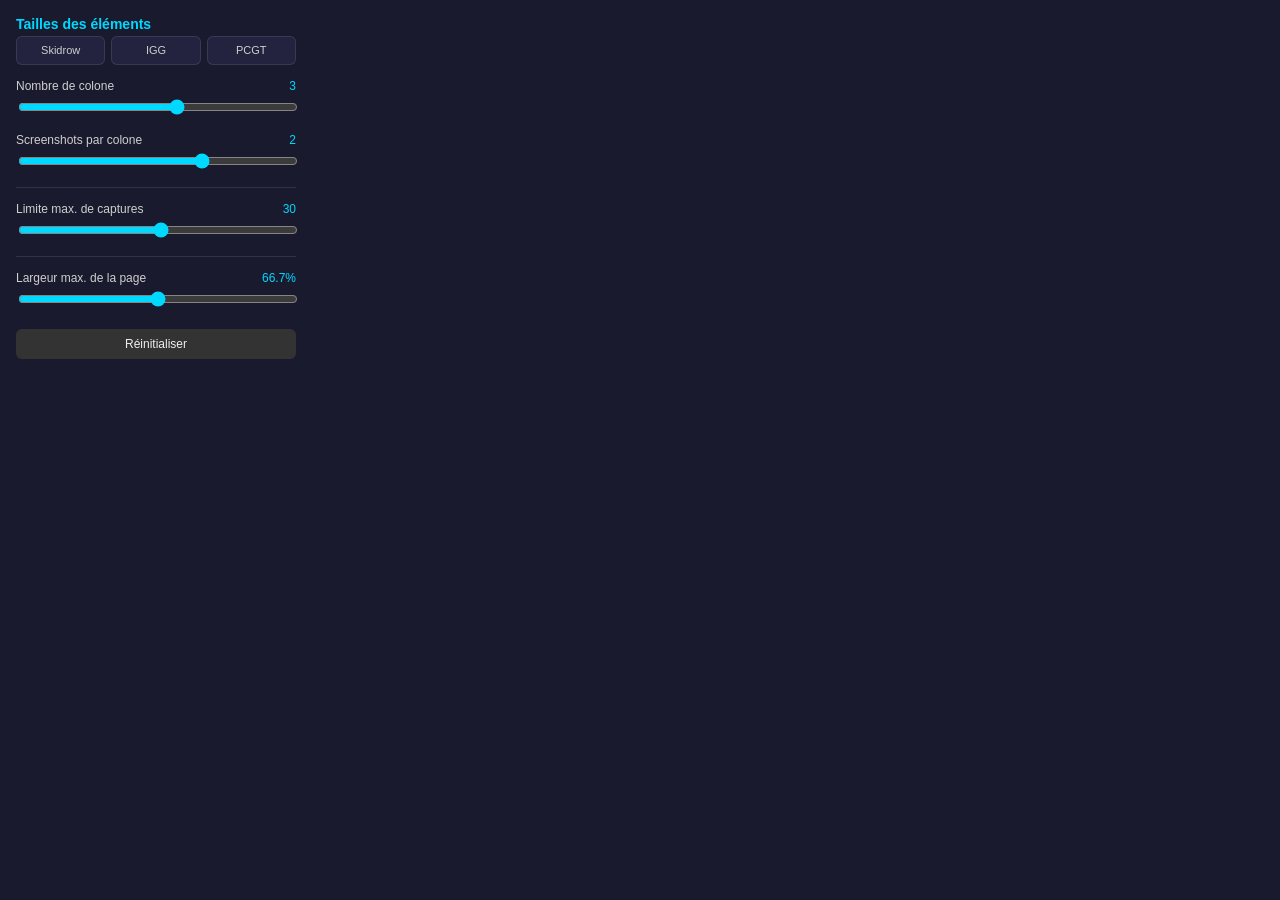
==== popup.html @ 11b268b2 "Add files via upload" ====
<!DOCTYPE html>
<html lang="fr">
<head>
<meta charset="UTF-8">
<title>Réglages</title>
<link rel="stylesheet" href="popup.css">
</head>
<body>
  <h1>Tailles des éléments</h1>

  <div class="site-links" id="siteLinks"></div>

  <p class="site-label" id="siteLabel"></p>

  <div id="unsupported" class="unsupported" hidden>
    Ouvrez une page IGG-Games, PCGamesTorrents ou SkidrowReloaded pour régler
    les tailles : les réglages sont indépendants pour chaque site.
  </div>

  <div id="fields">
    <div class="field">
      <div class="field-label">
        <label for="galleryColumns">Nombre de colone</label>
        <span class="value" id="galleryColumnsValue">3</span>
      </div>
      <input type="range" id="galleryColumns" min="1" max="8" step="1">
    </div>

    <div class="field">
      <div class="field-label">
        <label for="galleryRows">Screenshots par colone</label>
        <span class="value" id="galleryRowsValue">2</span>
      </div>
      <input type="range" id="galleryRows" min="1" max="4" step="1">
    </div>

    <hr>

    <div class="field">
      <div class="field-label">
        <label for="maxTotalScreenshots">Limite max. de captures</label>
        <span class="value" id="maxTotalScreenshotsValue">30</span>
      </div>
      <input type="range" id="maxTotalScreenshots" min="3" max="50" step="1">
    </div>

    <hr>

    <div class="field">
      <div class="field-label">
        <label for="maxContentWidth">Largeur max. de la page</label>
        <span class="value" id="maxContentWidthValue">66.7%</span>
      </div>
      <input type="range" id="maxContentWidth" min="20" max="100" step="0.1">
    </div>

    <button id="resetBtn">Réinitialiser</button>
  </div>

  <script src="popup.js"></script>
</body>
</html>
---- popup.css ----
body {
    width: 280px;
    margin: 0;
    padding: 16px;
    font-family: -apple-system, "Segoe UI", Arial, sans-serif;
    background: #1a1a2e;
    color: #e0e0e0;
}

h1 {
    font-size: 14px;
    margin: 0 0 4px;
    color: #00d9ff;
}

.site-label {
    margin: 0 0 14px;
    font-size: 11px;
    color: #8a8aa0;
    text-transform: uppercase;
    letter-spacing: 0.04em;
}

.site-links {
    display: flex;
    gap: 6px;
    margin-bottom: 14px;
}

.site-link {
    flex: 1;
    margin: 0;
    padding: 7px 4px;
    border: 1px solid rgba(255, 255, 255, 0.1);
    border-radius: 6px;
    background: #23233f;
    color: #cfcfcf;
    font-size: 11px;
    line-height: 1.2;
    cursor: pointer;
    text-align: center;
    white-space: nowrap;
    overflow: hidden;
    text-overflow: ellipsis;
}

.site-link:hover {
    background: #2c2c52;
    color: #ffffff;
}

.site-link.active {
    border-color: #00d9ff;
    color: #00d9ff;
    background: rgba(0, 217, 255, 0.1);
}

.unsupported {
    font-size: 12px;
    line-height: 1.5;
    color: #cfcfcf;
    background: rgba(255, 255, 255, 0.06);
    border: 1px solid rgba(255, 255, 255, 0.1);
    border-radius: 8px;
    padding: 12px;
}

.field {
    margin-bottom: 14px;
}

.field-label {
    display: flex;
    justify-content: space-between;
    align-items: center;
    margin-bottom: 4px;
    font-size: 12px;
}

.field-label label {
    color: #cfcfcf;
}

.field-label .value {
    color: #00d9ff;
    font-variant-numeric: tabular-nums;
    min-width: 42px;
    text-align: right;
}

hr {
    border: none;
    border-top: 1px solid rgba(255, 255, 255, 0.1);
    margin: 14px 0;
}

input[type="range"] {
    width: 100%;
    accent-color: #00d9ff;
}

button {
    width: 100%;
    margin-top: 4px;
    padding: 8px;
    border: none;
    border-radius: 6px;
    background: #333;
    color: #eee;
    cursor: pointer;
    font-size: 12px;
}

button:hover {
    background: #444;
}
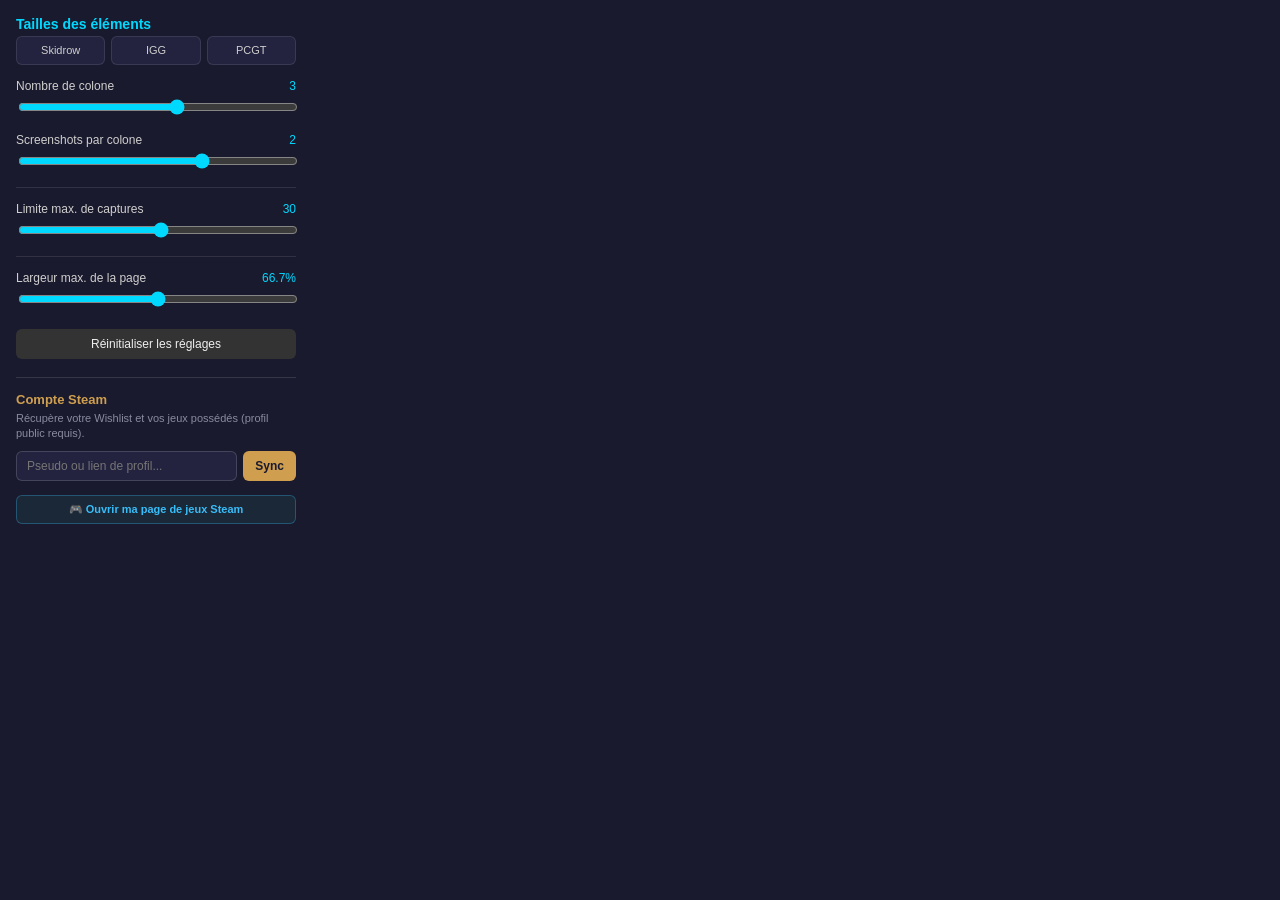
==== commit e2da048a: "Add files via upload" ====
--- a/popup.html
+++ b/popup.html
@@ -54,7 +54,21 @@
       <input type="range" id="maxContentWidth" min="20" max="100" step="0.1">
     </div>
 
-    <button id="resetBtn">Réinitialiser</button>
+    <button id="resetBtn">Réinitialiser les réglages</button>
+  </div>
+
+  <div class="steam-section">
+    <h2>Compte Steam</h2>
+    <p class="steam-help">Récupère votre Wishlist et vos jeux possédés (profil public requis).</p>
+    
+    <div class="steam-input-row">
+      <input type="text" id="steamUserInput" placeholder="Pseudo ou lien de profil...">
+      <button type="button" id="steamSyncBtn">Sync</button>
+    </div>
+
+    <button type="button" id="steamOpenGamesBtn" class="steam-open-btn">🎮 Ouvrir ma page de jeux Steam</button>
+
+    <div id="steamStatus" class="steam-status" hidden></div>
   </div>
 
   <script src="popup.js"></script>
--- a/popup.css
+++ b/popup.css
@@ -114,3 +114,119 @@
 button:hover {
     background: #444;
 }
+
+/* Section Profil Steam */
+.steam-section {
+    margin-top: 18px;
+    padding-top: 14px;
+    border-top: 1px solid rgba(255, 255, 255, 0.12);
+}
+
+.steam-section h2 {
+    font-size: 13px;
+    margin: 0 0 4px;
+    color: #cf9f4f;
+}
+
+.steam-help {
+    margin: 0 0 10px;
+    font-size: 11px;
+    color: #8a8aa0;
+    line-height: 1.35;
+}
+
+.steam-input-row {
+    display: flex;
+    gap: 6px;
+    margin-bottom: 8px;
+}
+
+.steam-input-row input {
+    flex: 1;
+    min-width: 0;
+    background: #23233f;
+    border: 1px solid rgba(255, 255, 255, 0.15);
+    border-radius: 6px;
+    padding: 7px 10px;
+    color: #fff;
+    font-size: 12px;
+    outline: none;
+    box-sizing: border-box;
+    transition: border-color 0.15s ease;
+}
+
+.steam-input-row input:focus {
+    border-color: #cf9f4f;
+}
+
+.steam-input-row button {
+    width: auto;
+    flex: 0 0 auto;
+    margin: 0;
+    padding: 7px 12px;
+    background: #cf9f4f;
+    color: #1a1a2e;
+    font-weight: 700;
+    border-radius: 6px;
+    border: none;
+    cursor: pointer;
+    transition: background 0.15s ease;
+}
+
+.steam-input-row button:hover {
+    background: #e2b365;
+}
+
+.steam-input-row button:disabled {
+    opacity: 0.6;
+    cursor: wait;
+}
+
+.steam-status {
+    font-size: 11px;
+    line-height: 1.4;
+    padding: 8px 10px;
+    border-radius: 6px;
+    margin-top: 6px;
+    background: rgba(255, 255, 255, 0.05);
+    border: 1px solid rgba(255, 255, 255, 0.1);
+}
+
+.steam-status.success {
+    background: rgba(34, 197, 94, 0.12);
+    border-color: rgba(34, 197, 94, 0.3);
+    color: #4ade80;
+}
+
+.steam-status.error {
+    background: rgba(239, 68, 68, 0.12);
+    border-color: rgba(239, 68, 68, 0.3);
+    color: #f87171;
+}
+
+.steam-status.loading {
+    background: rgba(207, 159, 79, 0.12);
+    border-color: rgba(207, 159, 79, 0.3);
+    color: #fcd34d;
+}
+
+.steam-open-btn {
+    width: 100%;
+    margin-top: 6px;
+    margin-bottom: 8px;
+    padding: 7px 10px;
+    background: #1b2838;
+    color: #38bdf8;
+    border: 1px solid rgba(56, 189, 248, 0.3);
+    border-radius: 6px;
+    font-size: 11px;
+    font-weight: 600;
+    cursor: pointer;
+    transition: background 0.15s ease, border-color 0.15s ease;
+}
+
+.steam-open-btn:hover {
+    background: #2a475e;
+    border-color: #38bdf8;
+    color: #fff;
+}
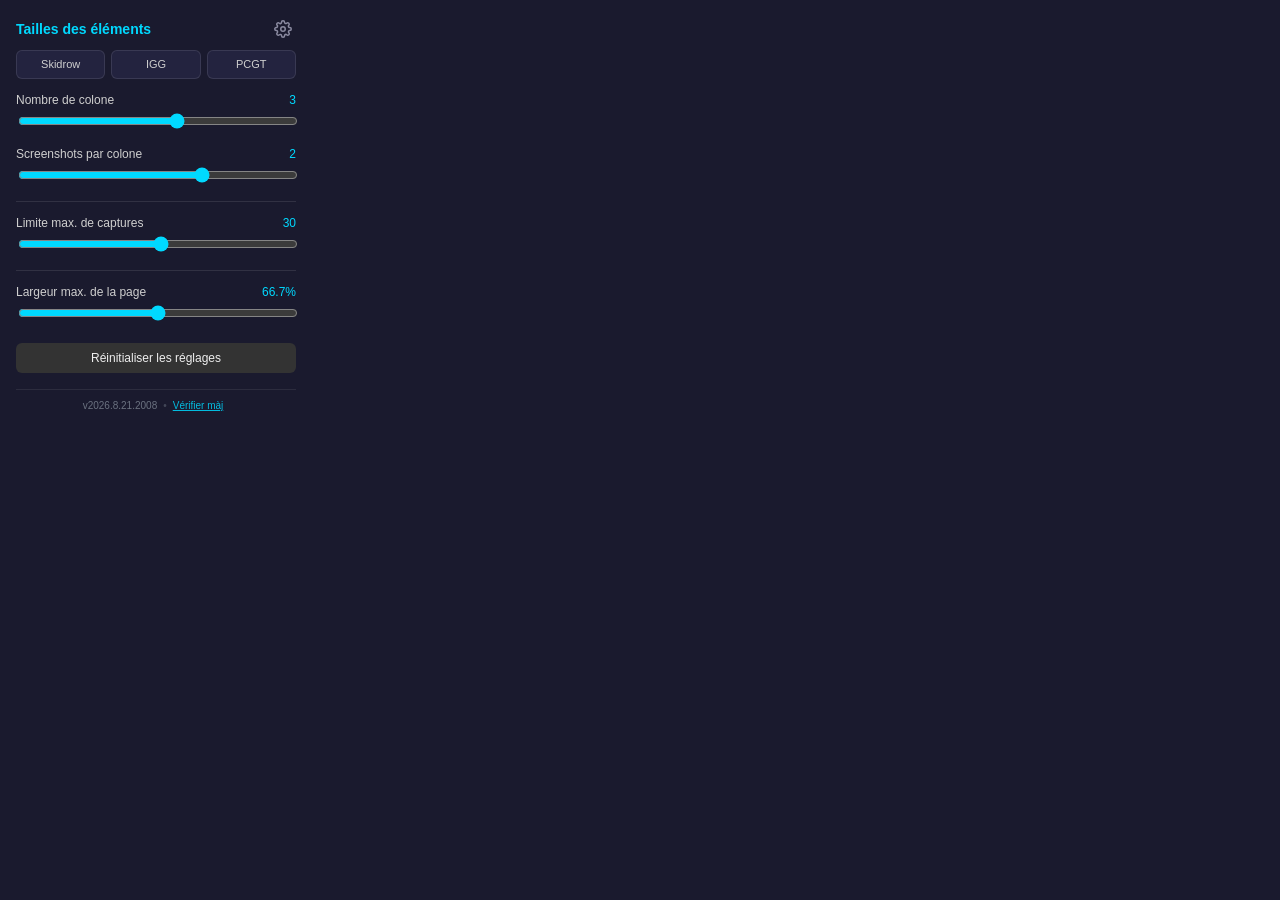
==== commit c12f128e: "Add files via upload" ====
--- a/popup.html
+++ b/popup.html
@@ -6,69 +6,113 @@
 <link rel="stylesheet" href="popup.css">
 </head>
 <body>
-  <h1>Tailles des éléments</h1>
+  <header class="popup-header">
+    <h1 id="headerTitle">Tailles des éléments</h1>
+    <button type="button" id="settingsToggleBtn" class="icon-btn" title="Paramètres" aria-label="Paramètres">
+      <svg class="gear-icon" viewBox="0 0 24 24" width="18" height="18" fill="none" stroke="currentColor" stroke-width="2" stroke-linecap="round" stroke-linejoin="round">
+        <circle cx="12" cy="12" r="3"></circle>
+        <path d="M19.4 15a1.65 1.65 0 0 0 .33 1.82l.06.06a2 2 0 0 1 0 2.83 2 2 0 0 1-2.83 0l-.06-.06a1.65 1.65 0 0 0-1.82-.33 1.65 1.65 0 0 0-1 1.51V21a2 2 0 0 1-2 2 2 2 0 0 1-2-2v-.09A1.65 1.65 0 0 0 9 19.4a1.65 1.65 0 0 0-1.82.33l-.06.06a2 2 0 0 1-2.83 0 2 2 0 0 1 0-2.83l.06-.06a1.65 1.65 0 0 0 .33-1.82 1.65 1.65 0 0 0-1.51-1H3a2 2 0 0 1-2-2 2 2 0 0 1 2-2h.09A1.65 1.65 0 0 0 4.6 9a1.65 1.65 0 0 0-.33-1.82l-.06-.06a2 2 0 0 1 0-2.83 2 2 0 0 1 2.83 0l.06.06a1.65 1.65 0 0 0 1.82.33H9a1.65 1.65 0 0 0 1-1.51V3a2 2 0 0 1 2-2 2 2 0 0 1 2 2v.09a1.65 1.65 0 0 0 1 1.51 1.65 1.65 0 0 0 1.82-.33l.06-.06a2 2 0 0 1 2.83 0 2 2 0 0 1 0 2.83l-.06.06a1.65 1.65 0 0 0-.33 1.82V9a1.65 1.65 0 0 0 1.51 1H21a2 2 0 0 1 2 2 2 2 0 0 1-2 2h-.09a1.65 1.65 0 0 0-1.51 1z"></path>
+      </svg>
+    </button>
+  </header>
 
-  <div class="site-links" id="siteLinks"></div>
+  <!-- VUE PRINCIPALE : RÉGLAGES DU SITE -->
+  <div id="viewMain" class="popup-view">
+    <div id="updateBanner" class="update-banner" hidden>
+      <div class="update-banner-header">
+        <span class="update-icon">⚡</span>
+        <span class="update-title">Mise à jour disponible !</span>
+      </div>
+      <p id="updateBannerDesc" class="update-desc">Une nouvelle version est disponible.</p>
+      <button type="button" id="updateDownloadBtn" class="update-download-btn">📥 Télécharger (<span id="updateVersionBadge"></span>)</button>
+    </div>
 
-  <p class="site-label" id="siteLabel"></p>
+    <div class="site-links" id="siteLinks"></div>
 
-  <div id="unsupported" class="unsupported" hidden>
-    Ouvrez une page IGG-Games, PCGamesTorrents ou SkidrowReloaded pour régler
-    les tailles : les réglages sont indépendants pour chaque site.
+    <p class="site-label" id="siteLabel"></p>
+
+    <div id="unsupported" class="unsupported" hidden>
+      Ouvrez une page IGG-Games, PCGamesTorrents ou SkidrowReloaded pour régler
+      les tailles : les réglages sont indépendants pour chaque site.
+    </div>
+
+    <div id="fields">
+      <div class="field">
+        <div class="field-label">
+          <label for="galleryColumns">Nombre de colone</label>
+          <span class="value" id="galleryColumnsValue">3</span>
+        </div>
+        <input type="range" id="galleryColumns" min="1" max="8" step="1">
+      </div>
+
+      <div class="field">
+        <div class="field-label">
+          <label for="galleryRows">Screenshots par colone</label>
+          <span class="value" id="galleryRowsValue">2</span>
+        </div>
+        <input type="range" id="galleryRows" min="1" max="4" step="1">
+      </div>
+
+      <hr>
+
+      <div class="field">
+        <div class="field-label">
+          <label for="maxTotalScreenshots">Limite max. de captures</label>
+          <span class="value" id="maxTotalScreenshotsValue">30</span>
+        </div>
+        <input type="range" id="maxTotalScreenshots" min="3" max="50" step="1">
+      </div>
+
+      <hr>
+
+      <div class="field">
+        <div class="field-label">
+          <label for="maxContentWidth">Largeur max. de la page</label>
+          <span class="value" id="maxContentWidthValue">66.7%</span>
+        </div>
+        <input type="range" id="maxContentWidth" min="20" max="100" step="0.1">
+      </div>
+
+      <button id="resetBtn">Réinitialiser les réglages</button>
+    </div>
   </div>
 
-  <div id="fields">
-    <div class="field">
-      <div class="field-label">
-        <label for="galleryColumns">Nombre de colone</label>
-        <span class="value" id="galleryColumnsValue">3</span>
+  <!-- VUE PARAMÈTRES : STEAM, INFOS ET GITHUB -->
+  <div id="viewSettings" class="popup-view" hidden>
+    <div class="steam-section">
+      <h2>Compte Steam</h2>
+      <p class="steam-help">Récupère votre Wishlist et vos jeux possédés (profil public requis).</p>
+      
+      <div class="steam-input-row">
+        <input type="text" id="steamUserInput" placeholder="Pseudo ou lien de profil...">
+        <button type="button" id="steamSyncBtn">Sync</button>
       </div>
-      <input type="range" id="galleryColumns" min="1" max="8" step="1">
+
+      <button type="button" id="steamOpenGamesBtn" class="steam-open-btn">🎮 Ouvrir ma page de jeux Steam</button>
+
+      <div id="steamStatus" class="steam-status" hidden></div>
     </div>
 
-    <div class="field">
-      <div class="field-label">
-        <label for="galleryRows">Screenshots par colone</label>
-        <span class="value" id="galleryRowsValue">2</span>
+    <div class="about-section">
+      <h2>À propos</h2>
+      <div class="about-card">
+        <div class="about-item">
+          <span class="about-label">Créateur</span>
+          <a href="https://github.com/Traycken" id="creatorLink" class="about-link" target="_blank">Traycken ↗</a>
+        </div>
+        <div class="about-item">
+          <span class="about-label">Dépôt GitHub</span>
+          <a href="https://github.com/Traycken/Crack-Game-Screenshots" id="githubRepoLink" class="about-link" target="_blank">Crack-Game-Screenshots ↗</a>
+        </div>
       </div>
-      <input type="range" id="galleryRows" min="1" max="4" step="1">
     </div>
-
-    <hr>
-
-    <div class="field">
-      <div class="field-label">
-        <label for="maxTotalScreenshots">Limite max. de captures</label>
-        <span class="value" id="maxTotalScreenshotsValue">30</span>
-      </div>
-      <input type="range" id="maxTotalScreenshots" min="3" max="50" step="1">
-    </div>
-
-    <hr>
-
-    <div class="field">
-      <div class="field-label">
-        <label for="maxContentWidth">Largeur max. de la page</label>
-        <span class="value" id="maxContentWidthValue">66.7%</span>
-      </div>
-      <input type="range" id="maxContentWidth" min="20" max="100" step="0.1">
-    </div>
-
-    <button id="resetBtn">Réinitialiser les réglages</button>
   </div>
 
-  <div class="steam-section">
-    <h2>Compte Steam</h2>
-    <p class="steam-help">Récupère votre Wishlist et vos jeux possédés (profil public requis).</p>
-    
-    <div class="steam-input-row">
-      <input type="text" id="steamUserInput" placeholder="Pseudo ou lien de profil...">
-      <button type="button" id="steamSyncBtn">Sync</button>
-    </div>
-
-    <button type="button" id="steamOpenGamesBtn" class="steam-open-btn">🎮 Ouvrir ma page de jeux Steam</button>
-
-    <div id="steamStatus" class="steam-status" hidden></div>
+  <div class="popup-footer">
+    <span id="extensionVersion">v2026.8.21.2008</span>
+    <span class="footer-dot">•</span>
+    <button type="button" id="checkUpdateBtn" class="check-update-link">Vérifier màj</button>
+    <span id="updateCheckStatus" class="update-check-status"></span>
   </div>
 
   <script src="popup.js"></script>
--- a/popup.css
+++ b/popup.css
@@ -7,10 +7,57 @@
     color: #e0e0e0;
 }
 
+/* En-tête avec bouton paramètres */
+.popup-header {
+    display: flex;
+    align-items: center;
+    justify-content: space-between;
+    margin-bottom: 8px;
+}
+
 h1 {
     font-size: 14px;
-    margin: 0 0 4px;
-    color: #00d9ff;
+    margin: 0;
+    color: #00d9ff;
+}
+
+.icon-btn {
+    width: auto;
+    margin: 0;
+    padding: 4px;
+    background: transparent;
+    border: none;
+    border-radius: 6px;
+    color: #8a8aa0;
+    cursor: pointer;
+    display: flex;
+    align-items: center;
+    justify-content: center;
+    transition: color 0.15s ease, background 0.15s ease, transform 0.2s ease;
+}
+
+.icon-btn:hover {
+    background: rgba(255, 255, 255, 0.08);
+    color: #00d9ff;
+}
+
+.icon-btn.active {
+    background: rgba(0, 217, 255, 0.15);
+    color: #00d9ff;
+    transform: rotate(45deg);
+}
+
+.gear-icon {
+    display: block;
+}
+
+/* Conteneurs de vues */
+.popup-view {
+    display: block;
+}
+
+.popup-view[hidden] {
+    display: none;
 }
 
 .site-label {
@@ -117,12 +164,11 @@
 
 /* Section Profil Steam */
 .steam-section {
-    margin-top: 18px;
-    padding-top: 14px;
-    border-top: 1px solid rgba(255, 255, 255, 0.12);
-}
-
-.steam-section h2 {
+    margin-top: 6px;
+    margin-bottom: 14px;
+}
+
+.steam-section h2, .about-section h2 {
     font-size: 13px;
     margin: 0 0 4px;
     color: #cf9f4f;
@@ -230,3 +276,146 @@
     border-color: #38bdf8;
     color: #fff;
 }
+
+/* Section À propos & Liens */
+.about-section {
+    margin-top: 14px;
+    padding-top: 12px;
+    border-top: 1px solid rgba(255, 255, 255, 0.1);
+}
+
+.about-card {
+    background: #23233f;
+    border: 1px solid rgba(255, 255, 255, 0.1);
+    border-radius: 8px;
+    padding: 8px 12px;
+    margin-top: 6px;
+}
+
+.about-item {
+    display: flex;
+    justify-content: space-between;
+    align-items: center;
+    padding: 5px 0;
+    font-size: 11px;
+}
+
+.about-item:not(:last-child) {
+    border-bottom: 1px solid rgba(255, 255, 255, 0.06);
+}
+
+.about-label {
+    color: #8a8aa0;
+}
+
+.about-link {
+    color: #00d9ff;
+    text-decoration: none;
+    font-weight: 600;
+    cursor: pointer;
+    transition: opacity 0.15s ease;
+}
+
+.about-link:hover {
+    text-decoration: underline;
+    opacity: 0.85;
+}
+
+/* Bannière de mise à jour */
+.update-banner {
+    background: linear-gradient(135deg, rgba(234, 179, 8, 0.15), rgba(249, 115, 22, 0.15));
+    border: 1px solid rgba(245, 158, 11, 0.45);
+    border-radius: 8px;
+    padding: 10px 12px;
+    margin-bottom: 14px;
+    box-shadow: 0 4px 12px rgba(0, 0, 0, 0.25);
+}
+
+.update-banner-header {
+    display: flex;
+    align-items: center;
+    gap: 6px;
+    font-size: 12px;
+    font-weight: 700;
+    color: #fbbf24;
+}
+
+.update-desc {
+    margin: 4px 0 8px;
+    font-size: 11px;
+    color: #e5e7eb;
+    line-height: 1.35;
+}
+
+.update-download-btn {
+    width: 100%;
+    margin: 0;
+    padding: 6px 10px;
+    background: #f59e0b;
+    color: #1a1a2e;
+    font-weight: 700;
+    font-size: 11px;
+    border-radius: 5px;
+    border: none;
+    cursor: pointer;
+    transition: background 0.15s ease, transform 0.1s ease;
+}
+
+.update-download-btn:hover {
+    background: #fbbf24;
+}
+
+.update-download-btn:active {
+    transform: scale(0.98);
+}
+
+/* Footer avec numéro de version */
+.popup-footer {
+    margin-top: 16px;
+    padding-top: 10px;
+    border-top: 1px solid rgba(255, 255, 255, 0.08);
+    display: flex;
+    align-items: center;
+    justify-content: center;
+    gap: 6px;
+    font-size: 10px;
+    color: #6b7280;
+}
+
+.footer-dot {
+    opacity: 0.5;
+}
+
+.check-update-link {
+    background: none;
+    border: none;
+    padding: 0;
+    margin: 0;
+    width: auto;
+    color: #00d9ff;
+    font-size: 10px;
+    text-decoration: underline;
+    cursor: pointer;
+    opacity: 0.85;
+}
+
+.check-update-link:hover {
+    background: none;
+    opacity: 1;
+}
+
+.update-check-status {
+    font-size: 10px;
+}
+
+.update-check-status.up-to-date {
+    color: #4ade80;
+}
+
+.update-check-status.error {
+    color: #f87171;
+}
+
+.update-check-status.loading {
+    color: #fcd34d;
+}
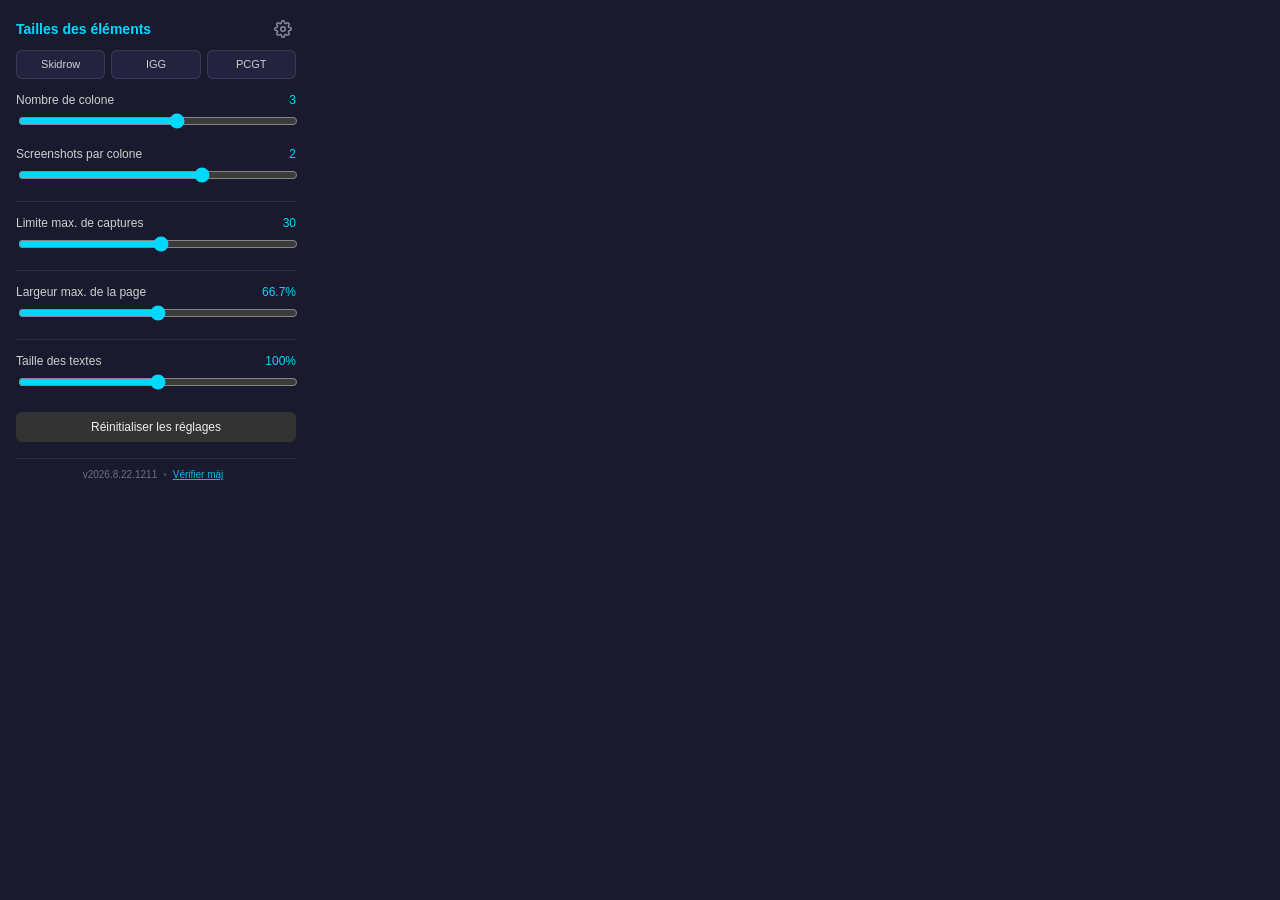
==== commit ea83e5b1: "Add files via upload" ====
--- a/popup.html
+++ b/popup.html
@@ -73,6 +73,16 @@
         <input type="range" id="maxContentWidth" min="20" max="100" step="0.1">
       </div>
 
+      <hr>
+
+      <div class="field">
+        <div class="field-label">
+          <label for="textScale">Taille des textes</label>
+          <span class="value" id="textScaleValue">100%</span>
+        </div>
+        <input type="range" id="textScale" min="10" max="200" step="1">
+      </div>
+
       <button id="resetBtn">Réinitialiser les réglages</button>
     </div>
   </div>
@@ -109,7 +119,7 @@
   </div>
 
   <div class="popup-footer">
-    <span id="extensionVersion">v2026.8.21.2008</span>
+    <span id="extensionVersion">v2026.8.22.1211</span>
     <span class="footer-dot">•</span>
     <button type="button" id="checkUpdateBtn" class="check-update-link">Vérifier màj</button>
     <span id="updateCheckStatus" class="update-check-status"></span>
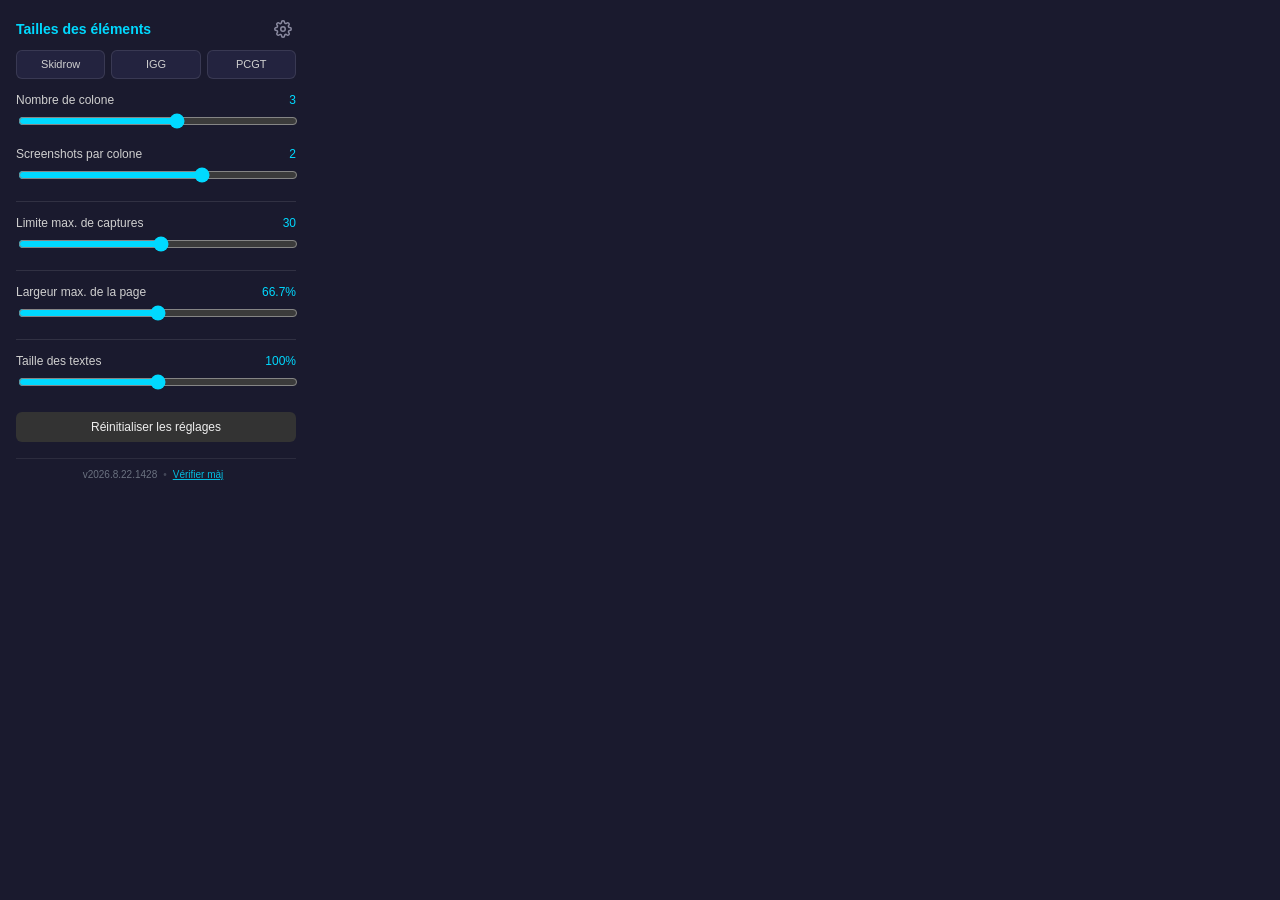
==== commit 2cdc08d5: "Add files via upload" ====
--- a/popup.html
+++ b/popup.html
@@ -103,6 +103,47 @@
       <div id="steamStatus" class="steam-status" hidden></div>
     </div>
 
+    <!-- SECTION GESTION DU CACHE -->
+    <div class="cache-section">
+      <div class="cache-section-header">
+        <h2>Gestion du Cache API</h2>
+        <span id="cacheUsageBadge" class="cache-usage-badge">0 Ko / 25 Mo</span>
+      </div>
+      <p class="cache-help">Mémorise les fiches Steam, recherches et pages pour un affichage instantané et sans requêtes inutiles.</p>
+
+      <div class="cache-stats-card">
+        <div class="cache-stat-item">
+          <span class="cache-stat-label">Éléments en cache</span>
+          <strong id="cacheCountStat" class="cache-stat-value">0</strong>
+        </div>
+        <div class="cache-stat-item">
+          <span class="cache-stat-label">Taille totale</span>
+          <strong id="cacheSizeStat" class="cache-stat-value">0 Ko</strong>
+        </div>
+      </div>
+
+      <div class="field">
+        <div class="field-label">
+          <label for="cacheMaxMb">Limite de taille max</label>
+          <span class="value" id="cacheMaxMbValue">25 Mo</span>
+        </div>
+        <input type="range" id="cacheMaxMb" min="5" max="200" step="5" value="25">
+        <small class="field-hint">Écrase automatiquement les éléments les plus anciens et les moins utilisés (LRU).</small>
+      </div>
+
+      <div class="field">
+        <div class="field-label">
+          <label for="cacheTtlDays">Durée de validité</label>
+          <span class="value" id="cacheTtlDaysValue">7 jours</span>
+        </div>
+        <input type="range" id="cacheTtlDays" min="1" max="60" step="1" value="7">
+        <small class="field-hint">Délai avant de considérer un élément comme obsolète et le réactualiser.</small>
+      </div>
+
+      <button type="button" id="clearCacheBtn" class="clear-cache-btn">🗑️ Vider tout le cache</button>
+      <div id="cacheStatusMsg" class="cache-status-msg" hidden></div>
+    </div>
+
     <div class="about-section">
       <h2>À propos</h2>
       <div class="about-card">
@@ -119,7 +160,7 @@
   </div>
 
   <div class="popup-footer">
-    <span id="extensionVersion">v2026.8.22.1211</span>
+    <span id="extensionVersion">v2026.8.22.1428</span>
     <span class="footer-dot">•</span>
     <button type="button" id="checkUpdateBtn" class="check-update-link">Vérifier màj</button>
     <span id="updateCheckStatus" class="update-check-status"></span>
--- a/popup.css
+++ b/popup.css
@@ -369,6 +369,113 @@
     transform: scale(0.98);
 }
 
+/* SECTION GESTION DU CACHE */
+.cache-section {
+    margin-top: 14px;
+    padding-top: 14px;
+    border-top: 1px solid rgba(255, 255, 255, 0.1);
+}
+
+.cache-section-header {
+    display: flex;
+    align-items: center;
+    justify-content: space-between;
+    margin-bottom: 4px;
+}
+
+.cache-section h2 {
+    font-size: 13px;
+    margin: 0;
+    color: #00d9ff;
+}
+
+.cache-usage-badge {
+    font-size: 10px;
+    font-weight: 700;
+    color: #4ade80;
+    background: rgba(74, 222, 128, 0.12);
+    border: 1px solid rgba(74, 222, 128, 0.25);
+    padding: 2px 6px;
+    border-radius: 4px;
+    font-family: "SFMono-Regular", Consolas, monospace;
+}
+
+.cache-help {
+    font-size: 11px;
+    color: #8a8aa0;
+    margin: 0 0 12px;
+    line-height: 1.35;
+}
+
+.cache-stats-card {
+    display: flex;
+    gap: 8px;
+    margin-bottom: 12px;
+    background: #23233f;
+    border: 1px solid rgba(255, 255, 255, 0.08);
+    border-radius: 6px;
+    padding: 8px 10px;
+}
+
+.cache-stat-item {
+    flex: 1;
+    display: flex;
+    flex-direction: column;
+    gap: 2px;
+}
+
+.cache-stat-label {
+    font-size: 10px;
+    color: #8a8aa0;
+    text-transform: uppercase;
+    letter-spacing: 0.03em;
+}
+
+.cache-stat-value {
+    font-size: 13px;
+    color: #00d9ff;
+    font-family: "SFMono-Regular", Consolas, monospace;
+}
+
+.field-hint {
+    display: block;
+    font-size: 10px;
+    color: #8a8aa0;
+    margin-top: 3px;
+    line-height: 1.25;
+}
+
+.clear-cache-btn {
+    width: 100%;
+    margin-top: 10px;
+    padding: 8px 10px;
+    background: rgba(239, 68, 68, 0.15);
+    color: #f87171;
+    border: 1px solid rgba(239, 68, 68, 0.3);
+    border-radius: 6px;
+    font-size: 11px;
+    font-weight: 700;
+    cursor: pointer;
+    transition: background 0.15s ease, color 0.15s ease, border-color 0.15s ease;
+}
+
+.clear-cache-btn:hover {
+    background: #ef4444;
+    color: #ffffff;
+    border-color: #ef4444;
+}
+
+.cache-status-msg {
+    margin-top: 6px;
+    font-size: 11px;
+    padding: 6px;
+    border-radius: 5px;
+    text-align: center;
+    background: rgba(74, 222, 128, 0.15);
+    color: #4ade80;
+    border: 1px solid rgba(74, 222, 128, 0.3);
+}
+
 /* Footer avec numéro de version */
 .popup-footer {
     margin-top: 16px;
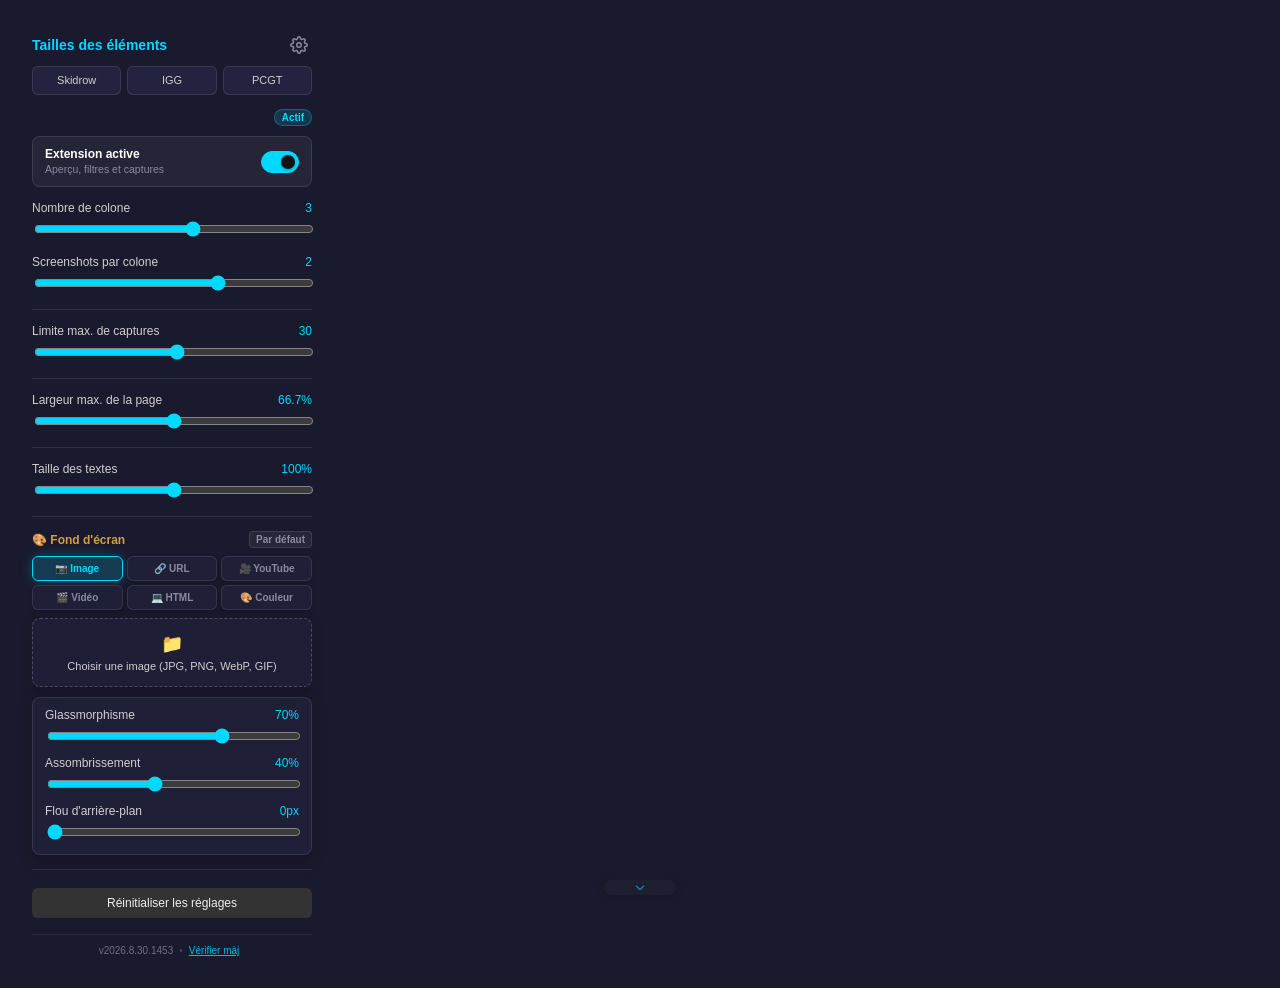
==== commit b67ea158: "Add files via upload" ====
--- a/popup.html
+++ b/popup.html
@@ -29,11 +29,29 @@
 
     <div class="site-links" id="siteLinks"></div>
 
-    <p class="site-label" id="siteLabel"></p>
+    <div class="site-header-row">
+      <p class="site-label" id="siteLabel"></p>
+      <span id="siteStatusBadge" class="site-status-badge">Actif</span>
+    </div>
+
+    <!-- CARTE D'ACTIVATION / DÉSACTIVATION DU SITE ACTIF -->
+    <div id="siteToggleCard" class="site-toggle-card">
+      <div class="site-toggle-info">
+        <span class="site-toggle-title">Extension active</span>
+        <span class="site-toggle-desc" id="siteToggleDesc">Aperçu, filtres et captures</span>
+      </div>
+      <label class="switch">
+        <input type="checkbox" id="siteEnabledToggle" checked>
+        <span class="slider"></span>
+      </label>
+    </div>
 
     <div id="unsupported" class="unsupported" hidden>
-      Ouvrez une page IGG-Games, PCGamesTorrents ou SkidrowReloaded pour régler
-      les tailles : les réglages sont indépendants pour chaque site.
+      <p class="unsupported-msg">Ouvrez une page IGG-Games, PCGamesTorrents ou SkidrowReloaded pour régler les tailles : les réglages sont indépendants pour chaque site.</p>
+      <div class="unsupported-sites-section">
+        <h2 class="unsupported-sites-title">🌐 Sites pris en charge</h2>
+        <div id="unsupportedSiteToggles" class="site-toggles-list"></div>
+      </div>
     </div>
 
     <div id="fields">
@@ -82,6 +100,135 @@
         </div>
         <input type="range" id="textScale" min="10" max="200" step="1">
       </div>
+
+      <hr>
+
+      <!-- SECTION FOND D'ÉCRAN PERSONNALISÉ -->
+      <div class="custom-bg-section">
+        <div class="custom-bg-header">
+          <label class="custom-bg-title">🎨 Fond d'écran</label>
+          <span id="bgStatusBadge" class="bg-status-badge">Par défaut</span>
+        </div>
+
+        <!-- Aperçu miniature et suppression si fond actif -->
+        <div id="bgActiveCard" class="bg-active-card" hidden>
+          <div class="bg-preview-wrapper">
+            <div id="bgPreviewThumb" class="bg-preview-thumb"></div>
+            <div class="bg-preview-info">
+              <span id="bgPreviewType" class="bg-preview-type">Image</span>
+              <span id="bgPreviewName" class="bg-preview-name">wallpaper.jpg</span>
+            </div>
+          </div>
+          <button type="button" id="removeBgBtn" class="bg-remove-btn" title="Supprimer le fond">🗑️ Supprimer</button>
+        </div>
+
+        <!-- Onglets de sélection du type de fond -->
+        <div class="bg-type-tabs">
+          <button type="button" class="bg-tab-btn active" data-tab="image">📷 Image</button>
+          <button type="button" class="bg-tab-btn" data-tab="url">🔗 URL</button>
+          <button type="button" class="bg-tab-btn" data-tab="youtube">🎥 YouTube</button>
+          <button type="button" class="bg-tab-btn" data-tab="video">🎬 Vidéo</button>
+          <button type="button" class="bg-tab-btn" data-tab="html">💻 HTML</button>
+          <button type="button" class="bg-tab-btn" data-tab="color">🎨 Couleur</button>
+        </div>
+
+        <!-- Panneaux d'entrée par onglet -->
+        <!-- 1. Onglet Image (Upload local) -->
+        <div id="bgTabPane-image" class="bg-tab-pane active">
+          <label class="bg-upload-dropzone" for="bgFileInput">
+            <span class="bg-upload-icon">📁</span>
+            <span class="bg-upload-text">Choisir une image (JPG, PNG, WebP, GIF)</span>
+            <input type="file" id="bgFileInput" accept="image/*" style="display:none">
+          </label>
+        </div>
+
+        <!-- 2. Onglet URL Web (Image ou flux vidéo) -->
+        <div id="bgTabPane-url" class="bg-tab-pane" hidden>
+          <div class="bg-input-row">
+            <input type="url" id="bgUrlInput" placeholder="https://.../image.jpg ou .mp4">
+            <button type="button" id="applyBgUrlBtn">OK</button>
+          </div>
+        </div>
+
+        <!-- 3. Onglet YouTube (Lien vidéo) -->
+        <div id="bgTabPane-youtube" class="bg-tab-pane" hidden>
+          <div class="bg-input-row">
+            <input type="text" id="bgYoutubeInput" placeholder="https://youtu.be/... ou URL YouTube">
+            <button type="button" id="applyBgYoutubeBtn">OK</button>
+          </div>
+          <small class="field-hint">Lecture automatique en boucle et muette.</small>
+        </div>
+
+        <!-- 4. Onglet Vidéo (Upload fichier local) -->
+        <div id="bgTabPane-video" class="bg-tab-pane" hidden>
+          <label class="bg-upload-dropzone" for="bgVideoFileInput">
+            <span class="bg-upload-icon">🎬</span>
+            <span class="bg-upload-text">Choisir une vidéo (MP4, WebM)</span>
+            <input type="file" id="bgVideoFileInput" accept="video/mp4,video/webm,video/ogg" style="display:none">
+          </label>
+        </div>
+
+        <!-- 5. Onglet HTML (Code ou fichier HTML) -->
+        <div id="bgTabPane-html" class="bg-tab-pane" hidden>
+          <div class="bg-html-actions">
+            <label class="bg-file-mini-btn" for="bgHtmlFileInput">
+              📄 Importer fichier .html
+              <input type="file" id="bgHtmlFileInput" accept=".html,.htm,text/html" style="display:none">
+            </label>
+          </div>
+          <textarea id="bgHtmlInput" rows="2" placeholder="Insérer du code HTML / Canvas..."></textarea>
+          <button type="button" id="applyBgHtmlBtn" class="bg-apply-btn">Appliquer code HTML</button>
+        </div>
+
+        <!-- 6. Onglet Couleur (Couleur unie) -->
+        <div id="bgTabPane-color" class="bg-tab-pane" hidden>
+          <div class="bg-color-row">
+            <input type="color" id="bgColorPicker" value="#121316">
+            <input type="text" id="bgColorTextInput" placeholder="#121316 ou nom" value="#121316">
+            <button type="button" id="applyBgColorBtn">OK</button>
+          </div>
+          <div class="bg-color-presets">
+            <button type="button" class="bg-color-preset-dot" data-color="#0b0c0e" style="background-color:#0b0c0e" title="Graphite"></button>
+            <button type="button" class="bg-color-preset-dot" data-color="#0f172a" style="background-color:#0f172a" title="Bleu nuit"></button>
+            <button type="button" class="bg-color-preset-dot" data-color="#1e1b4b" style="background-color:#1e1b4b" title="Violet profond"></button>
+            <button type="button" class="bg-color-preset-dot" data-color="#064e3b" style="background-color:#064e3b" title="Émeraude"></button>
+            <button type="button" class="bg-color-preset-dot" data-color="#450a0a" style="background-color:#450a0a" title="Bordeaux"></button>
+            <button type="button" class="bg-color-preset-dot" data-color="#2d1b06" style="background-color:#2d1b06" title="Ambre"></button>
+            <button type="button" class="bg-color-preset-dot" data-color="#18181b" style="background-color:#18181b" title="Zinc"></button>
+          </div>
+        </div>
+
+        <!-- Réglages d'ambiance (Opacité du voile sombre, Flou et Glassmorphisme) -->
+        <div class="bg-controls-card">
+          <div class="field" style="margin-bottom: 8px;">
+            <div class="field-label">
+              <label for="bgGlassmorphism">Glassmorphisme</label>
+              <span class="value" id="bgGlassmorphismValue">70%</span>
+            </div>
+            <input type="range" id="bgGlassmorphism" min="0" max="100" step="1" value="70">
+          </div>
+
+          <div class="field" style="margin-bottom: 8px;">
+            <div class="field-label">
+              <label for="bgOverlayOpacity">Assombrissement</label>
+              <span class="value" id="bgOverlayOpacityValue">40%</span>
+            </div>
+            <input type="range" id="bgOverlayOpacity" min="0" max="95" step="1" value="40">
+          </div>
+
+          <div class="field" style="margin-bottom: 0;">
+            <div class="field-label">
+              <label for="bgBlur">Flou d'arrière-plan</label>
+              <span class="value" id="bgBlurValue">0px</span>
+            </div>
+            <input type="range" id="bgBlur" min="0" max="25" step="1" value="0">
+          </div>
+        </div>
+
+        <div id="bgStatusMsg" class="bg-status-msg" hidden></div>
+      </div>
+
+      <hr>
 
       <button id="resetBtn">Réinitialiser les réglages</button>
     </div>
@@ -103,6 +250,124 @@
       <div id="steamStatus" class="steam-status" hidden></div>
     </div>
 
+    <!-- SECTION MATÉRIEL / CONFIGURATION PC -->
+    <div class="hardware-section">
+      <div class="hardware-section-header">
+        <h2>🖥️ Configuration PC</h2>
+        <span id="hwStatusBadge" class="hw-status-badge">Auto</span>
+      </div>
+      <p class="hw-help">Personnalisez votre matériel pour le comparateur (si Brave ou votre navigateur masque vos vrais composants).</p>
+
+      <div class="hw-toggle-card">
+        <div class="hw-toggle-info">
+          <span class="hw-toggle-title">Configuration manuelle</span>
+          <span class="hw-toggle-desc" id="hwToggleDesc">Ignorer la détection automatique</span>
+        </div>
+        <label class="switch">
+          <input type="checkbox" id="customHwToggle">
+          <span class="slider"></span>
+        </label>
+      </div>
+
+      <div id="hwCustomFields" class="hw-custom-fields" hidden>
+        <div class="field">
+          <div class="field-label">
+            <label for="hwGpuInput">Carte graphique (GPU)</label>
+          </div>
+          <input type="text" id="hwGpuInput" placeholder="Ex: NVIDIA GeForce GTX 1070">
+          <small class="field-hint">Modèle (RTX 4070, GTX 1070, RX 6700, etc.)</small>
+        </div>
+
+        <div class="field">
+          <div class="field-label">
+            <label for="hwVramSelect">Mémoire Vidéo GPU (VRAM)</label>
+            <span class="value" id="hwVramValue">8 Go</span>
+          </div>
+          <select id="hwVramSelect" class="hw-select">
+            <option value="1">1 Go</option>
+            <option value="2">2 Go</option>
+            <option value="3">3 Go</option>
+            <option value="4">4 Go</option>
+            <option value="6">6 Go</option>
+            <option value="8" selected>8 Go</option>
+            <option value="10">10 Go</option>
+            <option value="12">12 Go</option>
+            <option value="16">16 Go</option>
+            <option value="20">20 Go</option>
+            <option value="24">24 Go</option>
+          </select>
+        </div>
+
+        <div class="field">
+          <div class="field-label">
+            <label for="hwRamSelect">Mémoire vive (RAM)</label>
+            <span class="value" id="hwRamValue">16 Go</span>
+          </div>
+          <select id="hwRamSelect" class="hw-select">
+            <option value="2">2 Go</option>
+            <option value="4">4 Go</option>
+            <option value="6">6 Go</option>
+            <option value="8">8 Go</option>
+            <option value="12">12 Go</option>
+            <option value="16" selected>16 Go</option>
+            <option value="24">24 Go</option>
+            <option value="32">32 Go</option>
+            <option value="48">48 Go</option>
+            <option value="64">64 Go</option>
+            <option value="128">128 Go</option>
+          </select>
+        </div>
+
+        <div class="field">
+          <div class="field-label">
+            <label for="hwCoresSelect">Processeur (Cœurs CPU)</label>
+            <span class="value" id="hwCoresValue">8 cœurs</span>
+          </div>
+          <select id="hwCoresSelect" class="hw-select">
+            <option value="2">2 cœurs (Dual-core)</option>
+            <option value="4">4 cœurs (Quad-core)</option>
+            <option value="6">6 cœurs (Hexa-core)</option>
+            <option value="8" selected>8 cœurs (Octa-core)</option>
+            <option value="10">10 cœurs</option>
+            <option value="12">12 cœurs</option>
+            <option value="14">14 cœurs</option>
+            <option value="16">16 cœurs</option>
+            <option value="24">24 cœurs</option>
+            <option value="32">32 cœurs</option>
+          </select>
+        </div>
+
+        <div class="field">
+          <div class="field-label">
+            <label for="hwGhzSelect">Fréquence CPU (GHz)</label>
+            <span class="value" id="hwGhzValue">3.6 GHz</span>
+          </div>
+          <select id="hwGhzSelect" class="hw-select">
+            <option value="1.8">1.8 GHz</option>
+            <option value="2.0">2.0 GHz</option>
+            <option value="2.5">2.5 GHz</option>
+            <option value="2.8">2.8 GHz</option>
+            <option value="3.0">3.0 GHz</option>
+            <option value="3.2">3.2 GHz</option>
+            <option value="3.4">3.4 GHz</option>
+            <option value="3.6" selected>3.6 GHz</option>
+            <option value="3.8">3.8 GHz</option>
+            <option value="4.0">4.0 GHz</option>
+            <option value="4.2">4.2 GHz</option>
+            <option value="4.5">4.5 GHz</option>
+            <option value="5.0">5.0 GHz</option>
+          </select>
+        </div>
+
+        <div class="hw-btn-row">
+          <button type="button" id="saveHwBtn" class="hw-save-btn">💾 Enregistrer</button>
+          <button type="button" id="detectHwBtn" class="hw-detect-btn" title="Récupérer le matériel détecté par le navigateur">🔍 Auto-détecter</button>
+        </div>
+      </div>
+
+      <div id="hwStatusMsg" class="hw-status-msg" hidden></div>
+    </div>
+
     <!-- SECTION GESTION DU CACHE -->
     <div class="cache-section">
       <div class="cache-section-header">
@@ -127,7 +392,7 @@
           <label for="cacheMaxMb">Limite de taille max</label>
           <span class="value" id="cacheMaxMbValue">25 Mo</span>
         </div>
-        <input type="range" id="cacheMaxMb" min="5" max="200" step="5" value="25">
+        <input type="range" id="cacheMaxMb" min="5" max="200" step="1" value="25">
         <small class="field-hint">Écrase automatiquement les éléments les plus anciens et les moins utilisés (LRU).</small>
       </div>
 
@@ -142,6 +407,15 @@
 
       <button type="button" id="clearCacheBtn" class="clear-cache-btn">🗑️ Vider tout le cache</button>
       <div id="cacheStatusMsg" class="cache-status-msg" hidden></div>
+    </div>
+
+    <!-- SECTION GESTION DES SITES PRIS EN CHARGE -->
+    <div class="sites-section">
+      <div class="sites-section-header">
+        <h2>🌐 Sites pris en charge</h2>
+      </div>
+      <p class="sites-help">Activez ou désactivez l'extension individuellement pour chaque site :</p>
+      <div id="settingsSiteToggles" class="site-toggles-list"></div>
     </div>
 
     <div class="about-section">
@@ -159,8 +433,20 @@
     </div>
   </div>
 
+  <!-- Indicateurs discrets de défilement haut / bas -->
+  <div id="scrollIndicatorTop" class="scroll-indicator scroll-indicator-top" title="Haut de page">
+    <svg viewBox="0 0 24 24" width="14" height="14" fill="none" stroke="currentColor" stroke-width="2.6" stroke-linecap="round" stroke-linejoin="round">
+      <polyline points="18 15 12 9 6 15"></polyline>
+    </svg>
+  </div>
+  <div id="scrollIndicatorBottom" class="scroll-indicator scroll-indicator-bottom" title="Bas de page">
+    <svg viewBox="0 0 24 24" width="14" height="14" fill="none" stroke="currentColor" stroke-width="2.6" stroke-linecap="round" stroke-linejoin="round">
+      <polyline points="6 9 12 15 18 9"></polyline>
+    </svg>
+  </div>
+
   <div class="popup-footer">
-    <span id="extensionVersion">v2026.8.22.1428</span>
+    <span id="extensionVersion">v2026.8.30.1453</span>
     <span class="footer-dot">•</span>
     <button type="button" id="checkUpdateBtn" class="check-update-link">Vérifier màj</button>
     <span id="updateCheckStatus" class="update-check-status"></span>
--- a/popup.css
+++ b/popup.css
@@ -1,3 +1,4 @@
+html,
 body {
     width: 280px;
     margin: 0;
@@ -5,6 +6,19 @@
     font-family: -apple-system, "Segoe UI", Arial, sans-serif;
     background: #1a1a2e;
     color: #e0e0e0;
+    overflow-x: hidden;
+    overflow-y: auto;
+    scrollbar-width: none !important; /* Firefox */
+    -ms-overflow-style: none !important; /* IE / Edge */
+}
+
+/* Masquer la barre de défilement sous Chrome / WebKit */
+html::-webkit-scrollbar,
+body::-webkit-scrollbar,
+*::-webkit-scrollbar {
+    display: none !important;
+    width: 0 !important;
+    height: 0 !important;
 }
 
 /* En-tête avec bouton paramètres */
@@ -60,12 +74,178 @@
     display: none;
 }
 
+.site-header-row {
+    display: flex;
+    align-items: center;
+    justify-content: space-between;
+    margin-bottom: 10px;
+}
+
 .site-label {
-    margin: 0 0 14px;
+    margin: 0;
     font-size: 11px;
     color: #8a8aa0;
     text-transform: uppercase;
     letter-spacing: 0.04em;
+    font-weight: 600;
+}
+
+.site-status-badge {
+    font-size: 10px;
+    font-weight: 600;
+    padding: 2px 7px;
+    border-radius: 10px;
+    background: rgba(0, 217, 255, 0.15);
+    color: #00d9ff;
+    border: 1px solid rgba(0, 217, 255, 0.3);
+}
+
+.site-status-badge.disabled {
+    background: rgba(239, 68, 68, 0.15);
+    color: #f87171;
+    border-color: rgba(239, 68, 68, 0.3);
+}
+
+/* Switch toggle styling */
+.switch {
+    position: relative;
+    display: inline-block;
+    width: 38px;
+    height: 22px;
+    flex-shrink: 0;
+    cursor: pointer;
+}
+
+.switch input {
+    opacity: 0;
+    width: 0;
+    height: 0;
+    position: absolute;
+}
+
+.slider {
+    position: absolute;
+    cursor: pointer;
+    top: 0;
+    left: 0;
+    right: 0;
+    bottom: 0;
+    background-color: #2b2b45;
+    border: 1px solid rgba(255, 255, 255, 0.15);
+    transition: 0.2s ease;
+    border-radius: 22px;
+}
+
+.slider:before {
+    position: absolute;
+    content: "";
+    height: 14px;
+    width: 14px;
+    left: 3px;
+    bottom: 3px;
+    background-color: #a0a0b8;
+    transition: 0.2s ease;
+    border-radius: 50%;
+    box-shadow: 0 1px 3px rgba(0, 0, 0, 0.3);
+}
+
+.switch input:checked + .slider {
+    background-color: #00d9ff;
+    border-color: #00d9ff;
+}
+
+.switch input:checked + .slider:before {
+    transform: translateX(16px);
+    background-color: #121316;
+}
+
+/* Carte d'activation du site actif */
+.site-toggle-card {
+    display: flex;
+    align-items: center;
+    justify-content: space-between;
+    gap: 10px;
+    background: rgba(255, 255, 255, 0.05);
+    border: 1px solid rgba(255, 255, 255, 0.1);
+    border-radius: 8px;
+    padding: 10px 12px;
+    margin-bottom: 14px;
+}
+
+.site-toggle-info {
+    display: flex;
+    flex-direction: column;
+    gap: 2px;
+    min-width: 0;
+}
+
+.site-toggle-title {
+    font-size: 12px;
+    font-weight: 600;
+    color: #ffffff;
+}
+
+.site-toggle-desc {
+    font-size: 10.5px;
+    color: #8a8aa0;
+    line-height: 1.25;
+}
+
+/* Liste des sites pris en charge (Paramètres et Unsupported) */
+.sites-section {
+    margin-top: 16px;
+    margin-bottom: 14px;
+}
+
+.sites-section-header h2 {
+    font-size: 13px;
+    margin: 0 0 4px;
+    color: #cf9f4f;
+}
+
+.sites-help {
+    margin: 0 0 10px;
+    font-size: 11px;
+    color: #8a8aa0;
+    line-height: 1.35;
+}
+
+.site-toggles-list {
+    display: flex;
+    flex-direction: column;
+    gap: 6px;
+}
+
+.site-toggle-item {
+    display: flex;
+    align-items: center;
+    justify-content: space-between;
+    gap: 10px;
+    padding: 8px 10px;
+    background: #23233f;
+    border: 1px solid rgba(255, 255, 255, 0.08);
+    border-radius: 6px;
+}
+
+.site-item-info {
+    display: flex;
+    flex-direction: column;
+    gap: 2px;
+    min-width: 0;
+}
+
+.site-item-name {
+    font-size: 12px;
+    font-weight: 600;
+    color: #ffffff;
+}
+
+.site-item-host {
+    font-size: 10px;
+    color: #8a8aa0;
+    text-overflow: ellipsis;
+    overflow: hidden;
+    white-space: nowrap;
 }
 
 .site-links {
@@ -112,6 +292,21 @@
     padding: 12px;
 }
 
+.unsupported-msg {
+    margin: 0 0 12px;
+}
+
+.unsupported-sites-section {
+    margin-top: 8px;
+}
+
+.unsupported-sites-title {
+    font-size: 12px;
+    font-weight: 600;
+    color: #cf9f4f;
+    margin: 0 0 8px;
+}
+
 .field {
     margin-bottom: 14px;
 }
@@ -367,6 +562,189 @@
 
 .update-download-btn:active {
     transform: scale(0.98);
+}
+
+/* SECTION MATÉRIEL / CONFIGURATION PC */
+.hardware-section {
+    margin-top: 14px;
+    padding-top: 14px;
+    border-top: 1px solid rgba(255, 255, 255, 0.1);
+}
+
+.hardware-section-header {
+    display: flex;
+    align-items: center;
+    justify-content: space-between;
+    margin-bottom: 4px;
+}
+
+.hardware-section h2 {
+    font-size: 13px;
+    margin: 0;
+    color: #00d9ff;
+}
+
+.hw-status-badge {
+    font-size: 10px;
+    font-weight: 700;
+    color: #8a8aa0;
+    background: rgba(255, 255, 255, 0.08);
+    border: 1px solid rgba(255, 255, 255, 0.15);
+    padding: 2px 6px;
+    border-radius: 4px;
+    transition: all 0.2s ease;
+}
+
+.hw-status-badge.custom {
+    color: #fbbf24;
+    background: rgba(251, 191, 36, 0.12);
+    border-color: rgba(251, 191, 36, 0.3);
+}
+
+.hw-help {
+    font-size: 11px;
+    color: #8a8aa0;
+    margin: 0 0 10px;
+    line-height: 1.35;
+}
+
+.hw-toggle-card {
+    display: flex;
+    align-items: center;
+    justify-content: space-between;
+    gap: 10px;
+    background: rgba(255, 255, 255, 0.05);
+    border: 1px solid rgba(255, 255, 255, 0.1);
+    border-radius: 8px;
+    padding: 10px 12px;
+    margin-bottom: 12px;
+}
+
+.hw-toggle-info {
+    display: flex;
+    flex-direction: column;
+    gap: 2px;
+}
+
+.hw-toggle-title {
+    font-size: 12px;
+    font-weight: 600;
+    color: #e0e0e0;
+}
+
+.hw-toggle-desc {
+    font-size: 10px;
+    color: #8a8aa0;
+}
+
+.hw-custom-fields {
+    background: rgba(0, 0, 0, 0.2);
+    border: 1px solid rgba(255, 255, 255, 0.08);
+    border-radius: 8px;
+    padding: 10px;
+    margin-bottom: 10px;
+    display: flex;
+    flex-direction: column;
+    gap: 10px;
+}
+
+.hw-custom-fields[hidden] {
+    display: none;
+}
+
+.hw-custom-fields .field {
+    margin-bottom: 0;
+}
+
+.hw-custom-fields input[type="text"] {
+    width: 100%;
+    background: #23233f;
+    border: 1px solid rgba(255, 255, 255, 0.15);
+    border-radius: 6px;
+    padding: 7px 10px;
+    color: #fff;
+    font-size: 11px;
+    outline: none;
+    box-sizing: border-box;
+    transition: border-color 0.15s ease;
+}
+
+.hw-custom-fields input[type="text"]:focus {
+    border-color: #00d9ff;
+}
+
+.hw-select {
+    width: 100%;
+    background: #23233f;
+    border: 1px solid rgba(255, 255, 255, 0.15);
+    border-radius: 6px;
+    padding: 6px 8px;
+    color: #fff;
+    font-size: 11px;
+    outline: none;
+    cursor: pointer;
+    box-sizing: border-box;
+}
+
+.hw-select:focus {
+    border-color: #00d9ff;
+}
+
+.hw-btn-row {
+    display: flex;
+    gap: 6px;
+    margin-top: 4px;
+}
+
+.hw-save-btn {
+    flex: 1;
+    background: #00d9ff;
+    color: #1a1a2e;
+    font-weight: 700;
+    font-size: 11px;
+    padding: 7px 10px;
+    border: none;
+    border-radius: 6px;
+    cursor: pointer;
+    transition: background 0.15s ease;
+}
+
+.hw-save-btn:hover {
+    background: #38e1ff;
+}
+
+.hw-detect-btn {
+    background: rgba(255, 255, 255, 0.08);
+    color: #e0e0e0;
+    font-size: 11px;
+    padding: 7px 10px;
+    border: 1px solid rgba(255, 255, 255, 0.15);
+    border-radius: 6px;
+    cursor: pointer;
+    transition: background 0.15s ease, border-color 0.15s ease;
+    white-space: nowrap;
+}
+
+.hw-detect-btn:hover {
+    background: rgba(255, 255, 255, 0.15);
+    border-color: rgba(255, 255, 255, 0.3);
+}
+
+.hw-status-msg {
+    font-size: 11px;
+    padding: 6px 10px;
+    border-radius: 6px;
+    margin-top: 8px;
+    background: rgba(74, 222, 128, 0.12);
+    color: #4ade80;
+    border: 1px solid rgba(74, 222, 128, 0.25);
+    text-align: center;
+}
+
+.hw-status-msg.error {
+    background: rgba(239, 68, 68, 0.12);
+    color: #f87171;
+    border-color: rgba(239, 68, 68, 0.25);
 }
 
 /* SECTION GESTION DU CACHE */
@@ -526,3 +904,502 @@
 .update-check-status.loading {
     color: #fcd34d;
 }
+
+/* Indicateurs discrets de défilement haut / bas (Glassmorphism sans bordure et ultra transparent) */
+.scroll-indicator {
+    position: fixed;
+    left: 50%;
+    transform: translateX(-50%);
+    z-index: 999;
+    display: flex;
+    align-items: center;
+    justify-content: center;
+    width: 72px;
+    height: 15px;
+    border-radius: 999px;
+    border: none;
+    outline: none;
+    background: rgba(255, 255, 255, 0.04);
+    backdrop-filter: blur(8px);
+    -webkit-backdrop-filter: blur(8px);
+    color: #00d9ff;
+    box-shadow: 0 2px 10px rgba(0, 0, 0, 0.2);
+    cursor: pointer;
+    opacity: 0;
+    pointer-events: none;
+    transition: opacity 0.25s cubic-bezier(0.4, 0, 0.2, 1), transform 0.2s ease, background 0.2s ease, box-shadow 0.2s ease;
+}
+
+.scroll-indicator svg {
+    display: block;
+    opacity: 0.75;
+    filter: drop-shadow(0 1px 2px rgba(0, 0, 0, 0.5));
+    transition: opacity 0.15s ease;
+}
+
+.scroll-indicator.visible {
+    opacity: 0.7;
+    pointer-events: auto;
+}
+
+.scroll-indicator:hover {
+    opacity: 1;
+    background: rgba(0, 217, 255, 0.12);
+    box-shadow: 0 3px 14px rgba(0, 217, 255, 0.25);
+    transform: translateX(-50%) scale(1.06);
+}
+
+.scroll-indicator:hover svg {
+    opacity: 1;
+    filter: drop-shadow(0 1px 4px rgba(0, 217, 255, 0.8));
+}
+
+.scroll-indicator:active {
+    transform: translateX(-50%) scale(0.96);
+}
+
+.scroll-indicator-top {
+    top: 5px;
+}
+
+.scroll-indicator-bottom {
+    bottom: 5px;
+}
+
+/* ==========================================================================
+   SECTION FOND D'ÉCRAN PERSONNALISÉ
+   ========================================================================== */
+.custom-bg-section {
+    margin-top: 4px;
+    margin-bottom: 6px;
+}
+
+.custom-bg-header {
+    display: flex;
+    align-items: center;
+    justify-content: space-between;
+    margin-bottom: 8px;
+}
+
+.custom-bg-title {
+    font-size: 12px;
+    font-weight: 700;
+    color: #cf9f4f;
+}
+
+.bg-status-badge {
+    font-size: 10px;
+    font-weight: 600;
+    color: #8a8aa0;
+    background: rgba(255, 255, 255, 0.06);
+    border: 1px solid rgba(255, 255, 255, 0.1);
+    padding: 2px 6px;
+    border-radius: 4px;
+}
+
+.bg-status-badge.active {
+    color: #4ade80;
+    background: rgba(74, 222, 128, 0.12);
+    border-color: rgba(74, 222, 128, 0.3);
+}
+
+/* Carte de fond d'écran actif */
+.bg-active-card {
+    background: #23233f;
+    border: 1px solid rgba(74, 222, 128, 0.3);
+    border-radius: 8px;
+    padding: 8px 10px;
+    margin-bottom: 10px;
+    display: flex;
+    align-items: center;
+    justify-content: space-between;
+    gap: 8px;
+}
+
+.bg-active-card[hidden] {
+    display: none !important;
+}
+
+.bg-preview-wrapper {
+    display: flex;
+    align-items: center;
+    gap: 8px;
+    min-width: 0;
+    flex: 1;
+}
+
+.bg-preview-thumb {
+    width: 36px;
+    height: 24px;
+    border-radius: 4px;
+    background-size: cover;
+    background-position: center;
+    background-repeat: no-repeat;
+    background-color: #121316;
+    border: 1px solid rgba(255, 255, 255, 0.15);
+    flex-shrink: 0;
+    display: flex;
+    align-items: center;
+    justify-content: center;
+    font-size: 12px;
+}
+
+.bg-preview-info {
+    display: flex;
+    flex-direction: column;
+    min-width: 0;
+}
+
+.bg-preview-type {
+    font-size: 9px;
+    text-transform: uppercase;
+    color: #cf9f4f;
+    font-weight: 700;
+    letter-spacing: 0.04em;
+}
+
+.bg-preview-name {
+    font-size: 11px;
+    color: #fff;
+    white-space: nowrap;
+    overflow: hidden;
+    text-overflow: ellipsis;
+}
+
+.bg-remove-btn {
+    width: auto !important;
+    margin: 0 !important;
+    padding: 4px 8px !important;
+    background: rgba(239, 68, 68, 0.15) !important;
+    color: #f87171 !important;
+    border: 1px solid rgba(239, 68, 68, 0.3) !important;
+    border-radius: 5px !important;
+    font-size: 10px !important;
+    font-weight: 600 !important;
+    cursor: pointer;
+    flex-shrink: 0;
+    transition: background 0.15s ease, color 0.15s ease;
+}
+
+.bg-remove-btn:hover {
+    background: #ef4444 !important;
+    color: #fff !important;
+}
+
+/* Onglets */
+.bg-type-tabs {
+    display: flex;
+    flex-wrap: wrap;
+    gap: 4px;
+    margin-bottom: 8px;
+}
+
+.bg-tab-btn {
+    flex: 1 1 28%;
+    width: auto !important;
+    margin: 0 !important;
+    padding: 6px 2px !important;
+    background: rgba(35, 35, 63, 0.6) !important;
+    backdrop-filter: blur(10px) !important;
+    -webkit-backdrop-filter: blur(10px) !important;
+    border: 1px solid rgba(255, 255, 255, 0.1) !important;
+    border-radius: 6px !important;
+    color: #8a8aa0 !important;
+    font-size: 10px !important;
+    font-weight: 600 !important;
+    cursor: pointer;
+    text-align: center;
+    box-shadow: 0 2px 6px rgba(0, 0, 0, 0.15) !important;
+    transition: all 0.15s ease;
+}
+
+.bg-tab-btn:hover {
+    background: rgba(44, 44, 82, 0.8) !important;
+    border-color: rgba(255, 255, 255, 0.18) !important;
+    color: #fff !important;
+}
+
+.bg-tab-btn.active {
+    background: rgba(0, 217, 255, 0.18) !important;
+    border-color: #00d9ff !important;
+    color: #00d9ff !important;
+    box-shadow: 0 0 12px rgba(0, 217, 255, 0.25) !important;
+}
+
+/* Panneaux */
+.bg-tab-pane {
+    margin-bottom: 10px;
+}
+
+.bg-tab-pane[hidden] {
+    display: none !important;
+}
+
+/* Dropzone d'upload */
+.bg-upload-dropzone {
+    display: flex;
+    flex-direction: column;
+    align-items: center;
+    justify-content: center;
+    gap: 5px;
+    padding: 14px 8px;
+    background: rgba(35, 35, 63, 0.55);
+    backdrop-filter: blur(12px);
+    -webkit-backdrop-filter: blur(12px);
+    border: 1.5px dashed rgba(255, 255, 255, 0.2);
+    border-radius: 8px;
+    cursor: pointer;
+    text-align: center;
+    box-shadow: 0 4px 14px rgba(0, 0, 0, 0.2);
+    transition: border-color 0.15s ease, background 0.15s ease, transform 0.15s ease;
+}
+
+.bg-upload-dropzone:hover {
+    border-color: #00d9ff;
+    background: rgba(0, 217, 255, 0.08);
+    transform: translateY(-1px);
+}
+
+.bg-upload-icon {
+    font-size: 18px;
+}
+
+.bg-upload-text {
+    font-size: 11px;
+    color: #cfcfcf;
+}
+
+/* Saisie input + bouton */
+.bg-input-row {
+    display: flex;
+    gap: 6px;
+}
+
+.bg-input-row input {
+    flex: 1;
+    min-width: 0;
+    background: rgba(35, 35, 63, 0.6);
+    backdrop-filter: blur(10px);
+    -webkit-backdrop-filter: blur(10px);
+    border: 1px solid rgba(255, 255, 255, 0.15);
+    border-radius: 6px;
+    padding: 6px 8px;
+    color: #fff;
+    font-size: 11px;
+    outline: none;
+    box-sizing: border-box;
+    box-shadow: inset 0 1px 3px rgba(0, 0, 0, 0.2);
+    transition: border-color 0.15s ease;
+}
+
+.bg-input-row input:focus {
+    border-color: #00d9ff;
+    box-shadow: 0 0 8px rgba(0, 217, 255, 0.25);
+}
+
+.bg-input-row button {
+    width: auto !important;
+    flex: 0 0 auto;
+    margin: 0 !important;
+    padding: 6px 12px !important;
+    background: #00d9ff !important;
+    color: #1a1a2e !important;
+    font-weight: 700 !important;
+    font-size: 11px !important;
+    border-radius: 6px !important;
+    border: none;
+    cursor: pointer;
+    box-shadow: 0 2px 8px rgba(0, 217, 255, 0.3) !important;
+    transition: background 0.15s ease, transform 0.1s ease;
+}
+
+.bg-input-row button:hover {
+    background: #50e3ff !important;
+    transform: translateY(-1px);
+}
+
+/* HTML mode */
+.bg-html-actions {
+    margin-bottom: 6px;
+}
+
+.bg-file-mini-btn {
+    display: block;
+    padding: 6px 8px;
+    background: rgba(35, 35, 63, 0.6);
+    backdrop-filter: blur(10px);
+    -webkit-backdrop-filter: blur(10px);
+    border: 1px solid rgba(255, 255, 255, 0.15);
+    border-radius: 6px;
+    color: #cfcfcf;
+    font-size: 10.5px;
+    text-align: center;
+    cursor: pointer;
+    transition: background 0.15s ease, border-color 0.15s ease;
+}
+
+.bg-file-mini-btn:hover {
+    border-color: #00d9ff;
+    color: #00d9ff;
+    background: rgba(0, 217, 255, 0.08);
+}
+
+#bgHtmlInput {
+    width: 100%;
+    background: rgba(35, 35, 63, 0.6);
+    backdrop-filter: blur(10px);
+    -webkit-backdrop-filter: blur(10px);
+    border: 1px solid rgba(255, 255, 255, 0.15);
+    border-radius: 6px;
+    padding: 6px 8px;
+    color: #fff;
+    font-size: 11px;
+    font-family: "SFMono-Regular", Consolas, monospace;
+    outline: none;
+    box-sizing: border-box;
+    resize: vertical;
+    margin-bottom: 6px;
+    box-shadow: inset 0 1px 3px rgba(0, 0, 0, 0.2);
+}
+
+#bgHtmlInput:focus {
+    border-color: #00d9ff;
+    box-shadow: 0 0 8px rgba(0, 217, 255, 0.25);
+}
+
+.bg-apply-btn {
+    width: 100% !important;
+    margin: 0 !important;
+    padding: 6px !important;
+    background: #00d9ff !important;
+    color: #1a1a2e !important;
+    font-weight: 700 !important;
+    font-size: 11px !important;
+    border-radius: 6px !important;
+    border: none;
+    cursor: pointer;
+    box-shadow: 0 2px 8px rgba(0, 217, 255, 0.3) !important;
+}
+
+.bg-apply-btn:hover {
+    background: #50e3ff !important;
+}
+
+/* Mode Couleur unie */
+.bg-color-row {
+    display: flex;
+    align-items: center;
+    gap: 6px;
+    margin-bottom: 8px;
+}
+
+#bgColorPicker {
+    width: 32px !important;
+    height: 30px !important;
+    padding: 0 !important;
+    margin: 0 !important;
+    border: 1px solid rgba(255, 255, 255, 0.2);
+    border-radius: 6px;
+    background: transparent;
+    cursor: pointer;
+    box-sizing: border-box;
+}
+
+.bg-color-row input[type="text"] {
+    flex: 1;
+    min-width: 0;
+    background: rgba(35, 35, 63, 0.6);
+    backdrop-filter: blur(10px);
+    -webkit-backdrop-filter: blur(10px);
+    border: 1px solid rgba(255, 255, 255, 0.15);
+    border-radius: 6px;
+    padding: 6px 8px;
+    color: #fff;
+    font-size: 11px;
+    font-family: "SFMono-Regular", Consolas, monospace;
+    outline: none;
+    box-sizing: border-box;
+    box-shadow: inset 0 1px 3px rgba(0, 0, 0, 0.2);
+    transition: border-color 0.15s ease;
+}
+
+.bg-color-row input[type="text"]:focus {
+    border-color: #00d9ff;
+    box-shadow: 0 0 8px rgba(0, 217, 255, 0.25);
+}
+
+.bg-color-row button {
+    width: auto !important;
+    flex: 0 0 auto;
+    margin: 0 !important;
+    padding: 6px 12px !important;
+    background: #00d9ff !important;
+    color: #1a1a2e !important;
+    font-weight: 700 !important;
+    font-size: 11px !important;
+    border-radius: 6px !important;
+    border: none;
+    cursor: pointer;
+    box-shadow: 0 2px 8px rgba(0, 217, 255, 0.3) !important;
+    transition: background 0.15s ease, transform 0.1s ease;
+}
+
+.bg-color-row button:hover {
+    background: #50e3ff !important;
+    transform: translateY(-1px);
+}
+
+.bg-color-presets {
+    display: flex;
+    align-items: center;
+    justify-content: space-between;
+    gap: 4px;
+    padding: 4px 2px;
+}
+
+.bg-color-preset-dot {
+    width: 22px !important;
+    height: 22px !important;
+    border-radius: 50% !important;
+    border: 1.5px solid rgba(255, 255, 255, 0.3) !important;
+    padding: 0 !important;
+    margin: 0 !important;
+    cursor: pointer;
+    box-shadow: 0 2px 6px rgba(0, 0, 0, 0.3) !important;
+    transition: transform 0.15s ease, border-color 0.15s ease;
+}
+
+.bg-color-preset-dot:hover {
+    transform: scale(1.22);
+    border-color: #00d9ff !important;
+}
+
+/* Contrôles d'ambiance */
+.bg-controls-card {
+    background: rgba(35, 35, 63, 0.6);
+    backdrop-filter: blur(14px);
+    -webkit-backdrop-filter: blur(14px);
+    border: 1px solid rgba(255, 255, 255, 0.1);
+    border-radius: 8px;
+    padding: 10px 12px;
+    margin-top: 10px;
+    box-shadow: 0 4px 16px rgba(0, 0, 0, 0.25);
+}
+
+.bg-status-msg {
+    margin-top: 6px;
+    font-size: 11px;
+    padding: 6px 8px;
+    border-radius: 5px;
+    text-align: center;
+    background: rgba(74, 222, 128, 0.15);
+    color: #4ade80;
+    border: 1px solid rgba(74, 222, 128, 0.3);
+}
+
+.bg-status-msg.error {
+    background: rgba(239, 68, 68, 0.15);
+    color: #f87171;
+    border-color: rgba(239, 68, 68, 0.3);
+}
+
